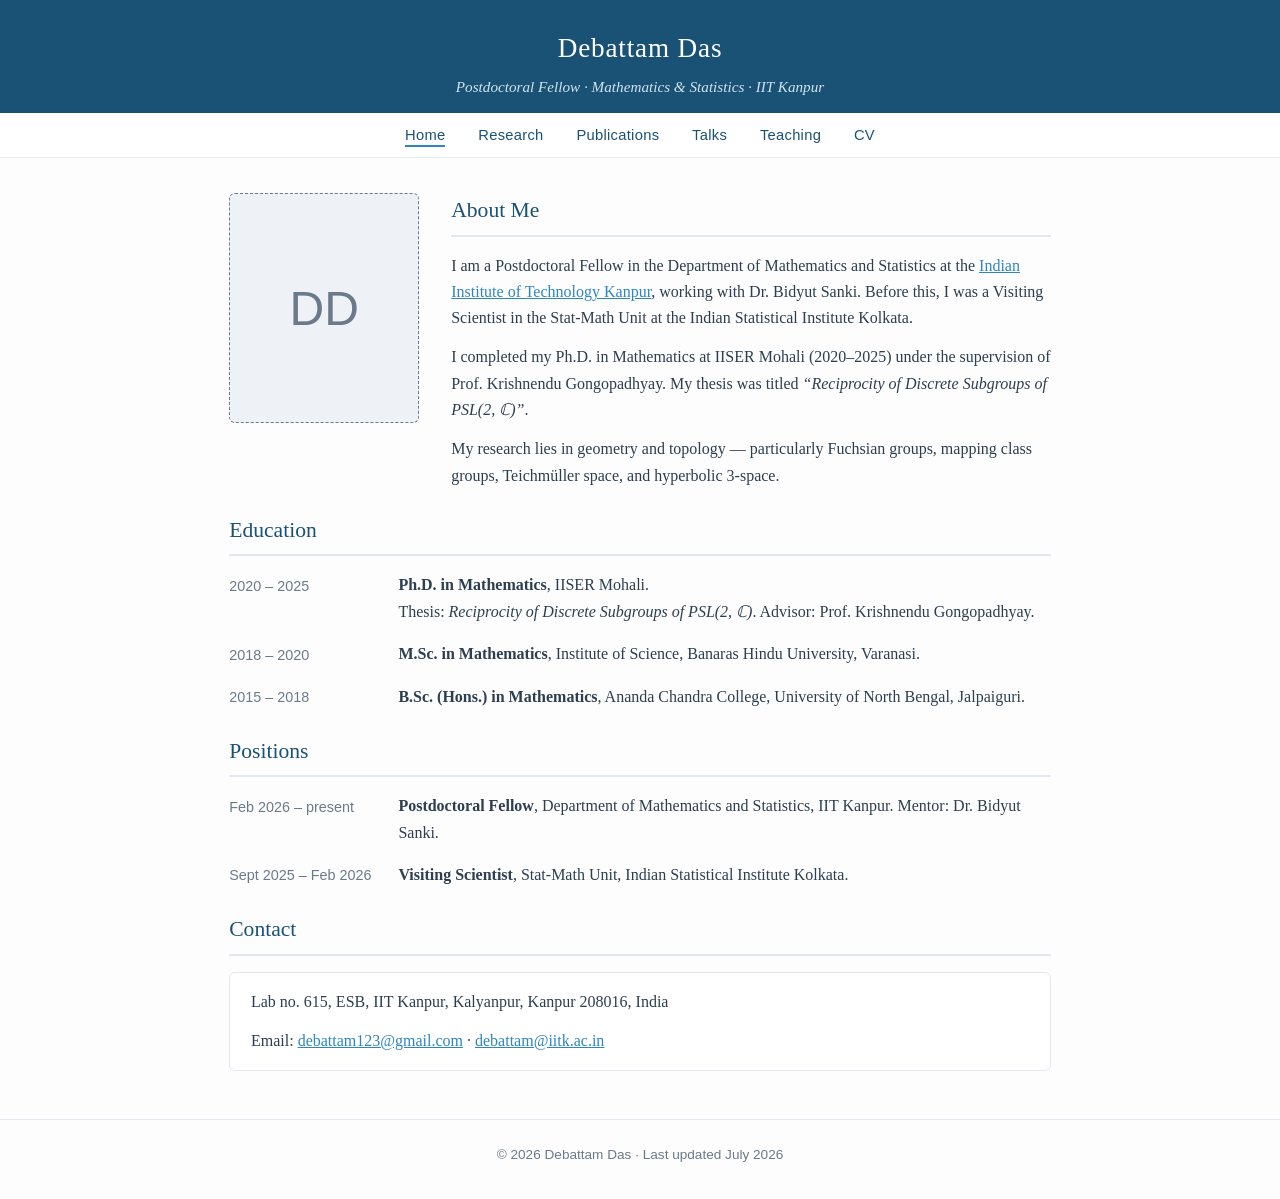
==== index.html @ c7aaaddb "Add files via upload" ====
<!DOCTYPE html>
<html lang="en">
<head>
<meta charset="UTF-8">
<meta name="viewport" content="width=device-width, initial-scale=1.0">
<meta name="description" content="Debattam Das — Postdoctoral Fellow in Mathematics, IIT Kanpur. Geometry and Topology: Fuchsian groups, mapping class groups, Teichmüller space, hyperbolic 3-space.">
<title>Debattam Das — Mathematics</title>
<link rel="stylesheet" href="style.css">
</head>
<body>
<header>
  <h1><a href="index.html">Debattam Das</a></h1>
  <p class="tagline">Postdoctoral Fellow · Mathematics &amp; Statistics · IIT Kanpur</p>
</header>
<nav>
  <a href="index.html" class="active">Home</a>
  <a href="research.html">Research</a>
  <a href="publications.html">Publications</a>
  <a href="talks.html">Talks</a>
  <a href="teaching.html">Teaching</a>
  <a href="cv.pdf">CV</a>
</nav>
<main>
  <section class="profile">
    <img src="images/profile.jpg" alt="Debattam Das" class="profile-photo"
         onerror="this.outerHTML='<div class=&quot;photo-placeholder&quot;>DD</div>'">
    <div class="profile-text">
      <h2>About Me</h2>
      <p>I am a Postdoctoral Fellow in the Department of Mathematics and Statistics at the
      <a href="https://www.iitk.ac.in/math/">Indian Institute of Technology Kanpur</a>,
      working with Dr. Bidyut Sanki. Before this, I was a Visiting Scientist in the
      Stat-Math Unit at the Indian Statistical Institute Kolkata.</p>
      <p>I completed my Ph.D. in Mathematics at IISER Mohali (2020–2025) under the supervision of
      Prof. Krishnendu Gongopadhyay. My thesis was titled
      <em>“Reciprocity of Discrete Subgroups of PSL(2,&nbsp;&#8450;)”</em>.</p>
      <p>My research lies in geometry and topology — particularly Fuchsian groups,
      mapping class groups, Teichmüller space, and hyperbolic 3-space.</p>
    </div>
  </section>

  <section>
    <h2>Education</h2>
    <div class="entry"><div class="when">2020 – 2025</div>
      <div class="what"><strong>Ph.D. in Mathematics</strong>, IISER Mohali.<br>
      Thesis: <em>Reciprocity of Discrete Subgroups of PSL(2,&nbsp;&#8450;)</em>. Advisor: Prof. Krishnendu Gongopadhyay.</div></div>
    <div class="entry"><div class="when">2018 – 2020</div>
      <div class="what"><strong>M.Sc. in Mathematics</strong>, Institute of Science, Banaras Hindu University, Varanasi.</div></div>
    <div class="entry"><div class="when">2015 – 2018</div>
      <div class="what"><strong>B.Sc. (Hons.) in Mathematics</strong>, Ananda Chandra College, University of North Bengal, Jalpaiguri.</div></div>
  </section>

  <section>
    <h2>Positions</h2>
    <div class="entry"><div class="when">Feb 2026 – present</div>
      <div class="what"><strong>Postdoctoral Fellow</strong>, Department of Mathematics and Statistics, IIT Kanpur. Mentor: Dr. Bidyut Sanki.</div></div>
    <div class="entry"><div class="when">Sept 2025 – Feb 2026</div>
      <div class="what"><strong>Visiting Scientist</strong>, Stat-Math Unit, Indian Statistical Institute Kolkata.</div></div>
  </section>

  <section>
    <h2>Contact</h2>
    <div class="contact-box">
      <p>Lab no. 615, ESB, IIT Kanpur, Kalyanpur, Kanpur 208016, India</p>
      <p>Email: <a href="mailto:debattam123@gmail.com">debattam123@gmail.com</a> ·
         <a href="mailto:debattam@iitk.ac.in">debattam@iitk.ac.in</a></p>
    </div>
  </section>
</main>
<footer>© 2026 Debattam Das · Last updated July 2026</footer>
</body>
</html>
---- style.css ----
/* Debattam Das — academic site stylesheet */
:root {
  --accent: #1a5276;
  --accent-light: #2e86c1;
  --text: #2c3e50;
  --muted: #6b7a8a;
  --bg: #fdfdfd;
  --card: #ffffff;
  --border: #e3e8ee;
}

* { margin: 0; padding: 0; box-sizing: border-box; }

body {
  font-family: Georgia, 'Times New Roman', serif;
  color: var(--text);
  background: var(--bg);
  line-height: 1.65;
}

/* Header & navigation */
header {
  background: var(--accent);
  color: #fff;
  padding: 1.6rem 1rem 0.9rem;
  text-align: center;
}
header h1 { font-size: 1.7rem; font-weight: normal; letter-spacing: 0.03em; }
header h1 a { color: #fff; text-decoration: none; }
header p.tagline { font-size: 0.95rem; color: #cfe3f0; margin-top: 0.2rem; font-style: italic; }

nav {
  background: #fff;
  border-bottom: 1px solid var(--border);
  text-align: center;
  padding: 0.55rem 0;
  position: sticky;
  top: 0;
}
nav a {
  color: var(--accent);
  text-decoration: none;
  margin: 0 0.9rem;
  font-family: 'Helvetica Neue', Arial, sans-serif;
  font-size: 0.92rem;
  letter-spacing: 0.02em;
}
nav a:hover, nav a.active { border-bottom: 2px solid var(--accent-light); padding-bottom: 2px; }

/* Layout */
main { max-width: 860px; margin: 2.2rem auto 3rem; padding: 0 1.2rem; }

h2 {
  font-size: 1.35rem;
  color: var(--accent);
  font-weight: normal;
  border-bottom: 2px solid var(--border);
  padding-bottom: 0.35rem;
  margin: 2rem 0 1rem;
}
h2:first-child { margin-top: 0; }

section + section { margin-top: 1.5rem; }
p + p { margin-top: 0.8rem; }
a { color: var(--accent-light); }

/* Profile block on home page */
.profile {
  display: flex;
  gap: 2rem;
  align-items: flex-start;
  flex-wrap: wrap;
}
.profile-photo {
  width: 190px;
  height: 230px;
  border-radius: 6px;
  object-fit: cover;
  border: 1px solid var(--border);
  background: #eef2f6;
}
.photo-placeholder {
  width: 190px;
  height: 230px;
  border-radius: 6px;
  border: 1px dashed var(--muted);
  background: #eef2f6;
  display: flex;
  align-items: center;
  justify-content: center;
  font-size: 3rem;
  color: var(--muted);
  font-family: 'Helvetica Neue', Arial, sans-serif;
}
.profile-text { flex: 1; min-width: 260px; }

/* Lists */
ul.clean { list-style: none; }
ul.clean li {
  padding: 0.55rem 0 0.55rem 1.1rem;
  border-left: 3px solid var(--border);
  margin-bottom: 0.6rem;
}
ul.clean li:hover { border-left-color: var(--accent-light); }

ol.pubs { padding-left: 1.4rem; }
ol.pubs li { margin-bottom: 1.1rem; }
.pub-title { font-style: italic; }
.pub-venue { color: var(--muted); font-size: 0.95rem; }

.date { color: var(--muted); font-size: 0.88rem; font-family: 'Helvetica Neue', Arial, sans-serif; }
.venue { color: var(--muted); }

/* Timeline-style entries (education, experience) */
.entry { display: flex; gap: 1.2rem; margin-bottom: 1rem; }
.entry .when { flex: 0 0 150px; color: var(--muted); font-size: 0.9rem; font-family: 'Helvetica Neue', Arial, sans-serif; padding-top: 0.15rem; }
.entry .what strong { color: var(--text); }

/* Contact box */
.contact-box {
  background: var(--card);
  border: 1px solid var(--border);
  border-radius: 6px;
  padding: 1rem 1.3rem;
  margin-top: 1rem;
}

footer {
  text-align: center;
  color: var(--muted);
  font-size: 0.85rem;
  padding: 1.5rem 0 2rem;
  border-top: 1px solid var(--border);
  font-family: 'Helvetica Neue', Arial, sans-serif;
}

@media (max-width: 600px) {
  .entry { flex-direction: column; gap: 0.1rem; }
  .profile { justify-content: center; }
  nav a { margin: 0 0.45rem; font-size: 0.85rem; }
}
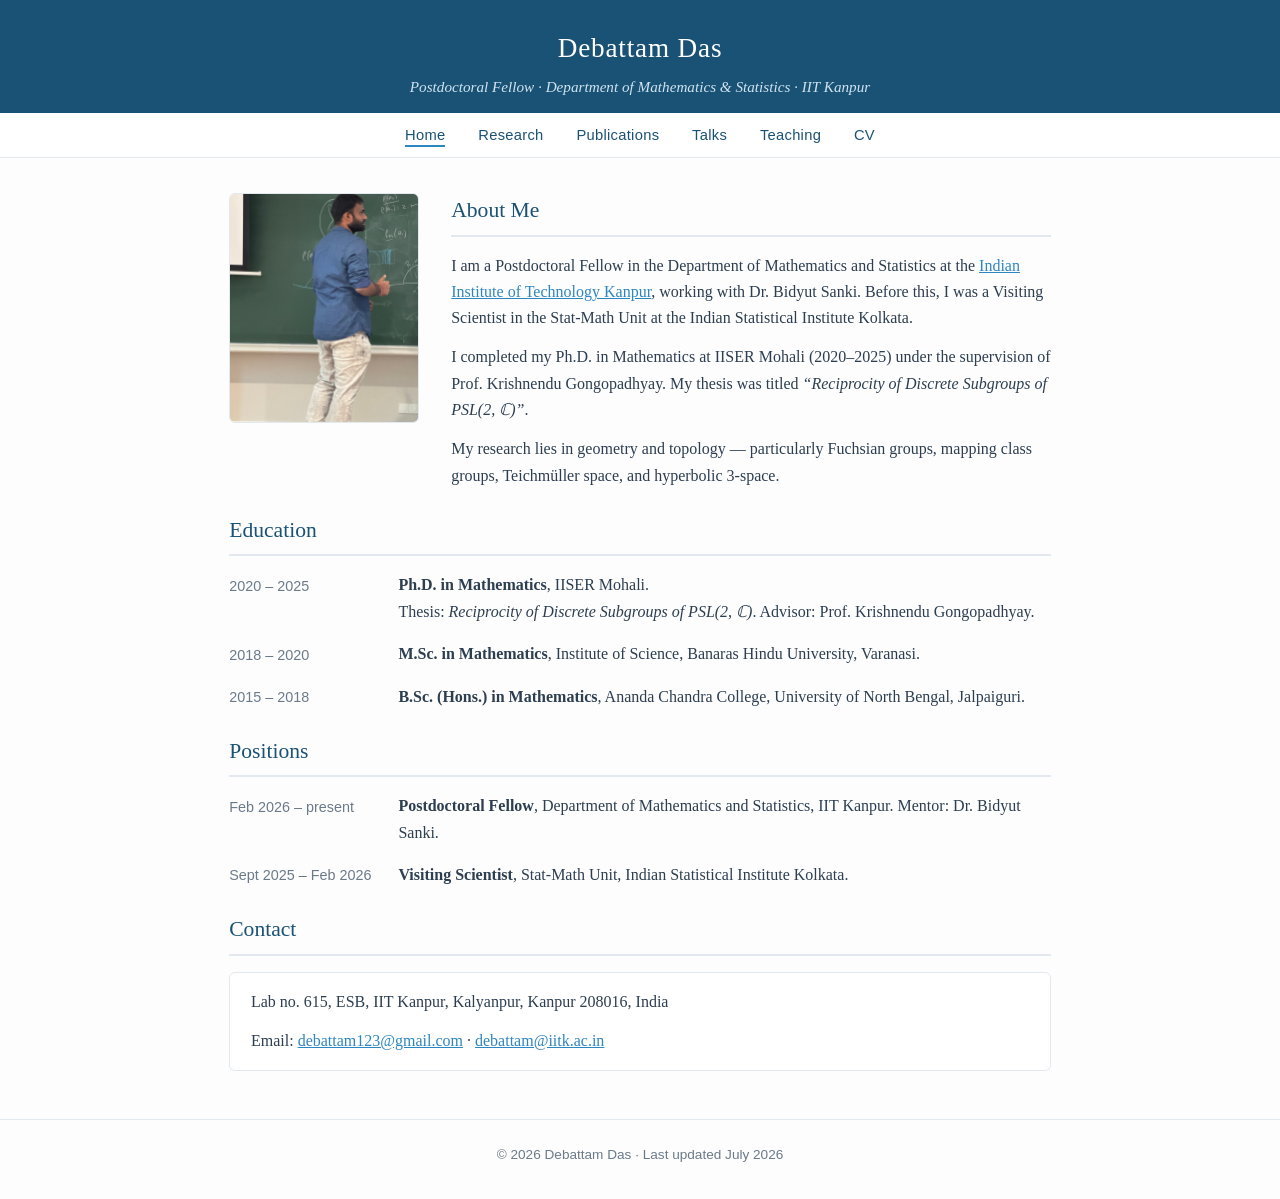
==== commit 6cca4971: "Update tagline to reflect department name change" ====
--- a/index.html
+++ b/index.html
@@ -10,7 +10,7 @@
 <body>
 <header>
   <h1><a href="index.html">Debattam Das</a></h1>
-  <p class="tagline">Postdoctoral Fellow · Mathematics &amp; Statistics · IIT Kanpur</p>
+  <p class="tagline">Postdoctoral Fellow · Department of Mathematics &amp; Statistics · IIT Kanpur</p>
 </header>
 <nav>
   <a href="index.html" class="active">Home</a>
